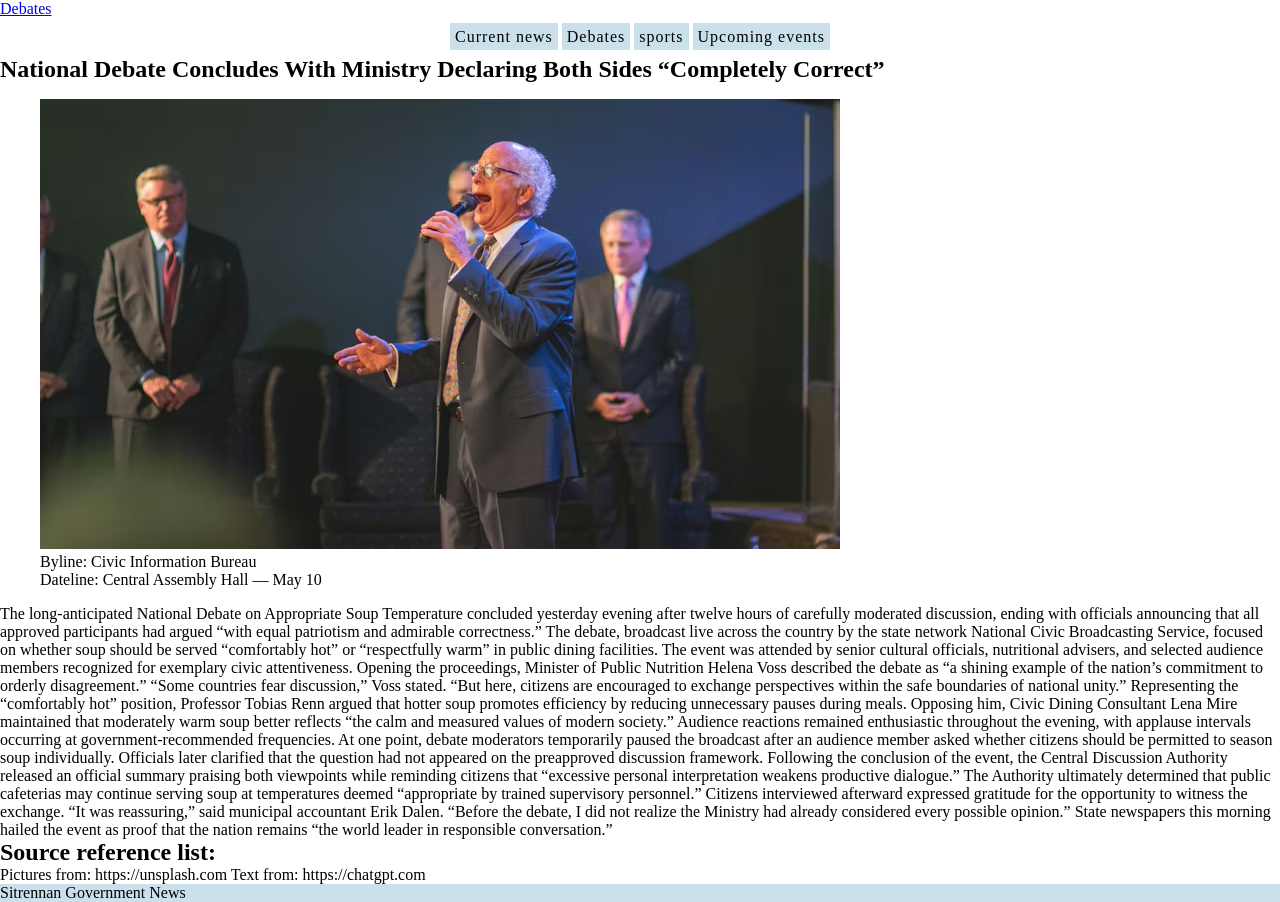
==== sida2.html @ abce7087 "fortst." ====
<!DOCTYPE html>
<html lang="en">

<head>
    <meta charset="UTF-8">
    <meta name="viewport" content="width=device-width, initial-scale=1.0">
    <title>Document</title>
    <link rel="stylesheet" href="style.css">
</head>

<body>
    <div class="container">
        <header>
            <a href="./sida2.html" class="Active">Debates</a>
            <nav>
                <a href="sida1.html">Current news</a>
                <a href="sida2.html">Debates</a>
                <a href="sida3.html">sports</a>
                <a href="sida4.html">Upcoming events</a>
            </nav>
        </header>
        <main>
            <article>
                <h2>National Debate Concludes With Ministry Declaring Both Sides “Completely Correct”</h2>
                <figure>
                    <img src="./bilder/debate.png" alt="soup">
                    <figcaption>Byline: Civic Information Bureau <br>
                        Dateline: Central Assembly Hall — May 10</figcaption>
                </figure>
                <p>
                    The long-anticipated National Debate on Appropriate Soup Temperature concluded yesterday evening
                    after twelve hours of carefully moderated discussion, ending with officials announcing that all
                    approved participants had argued “with equal patriotism and admirable correctness.”
                    The debate, broadcast live across the country by the state network National Civic Broadcasting
                    Service, focused on whether soup should be served “comfortably hot” or “respectfully warm” in public
                    dining facilities.
                    The event was attended by senior cultural officials, nutritional advisers, and selected audience
                    members recognized for exemplary civic attentiveness.
                    Opening the proceedings, Minister of Public Nutrition Helena Voss described the debate as “a shining
                    example of the nation’s commitment to orderly disagreement.”
                    “Some countries fear discussion,” Voss stated. “But here, citizens are encouraged to exchange
                    perspectives within the safe boundaries of national unity.”
                    Representing the “comfortably hot” position, Professor Tobias Renn argued that hotter soup promotes
                    efficiency by reducing unnecessary pauses during meals.
                    Opposing him, Civic Dining Consultant Lena Mire maintained that moderately warm soup better reflects
                    “the calm and measured values of modern society.”
                    Audience reactions remained enthusiastic throughout the evening, with applause intervals occurring
                    at government-recommended frequencies.
                    At one point, debate moderators temporarily paused the broadcast after an audience member asked
                    whether citizens should be permitted to season soup individually. Officials later clarified that the
                    question had not appeared on the preapproved discussion framework.
                    Following the conclusion of the event, the Central Discussion Authority released an official summary
                    praising both viewpoints while reminding citizens that “excessive personal interpretation weakens
                    productive dialogue.”
                    The Authority ultimately determined that public cafeterias may continue serving soup at temperatures
                    deemed “appropriate by trained supervisory personnel.”
                    Citizens interviewed afterward expressed gratitude for the opportunity to witness the exchange.
                    “It was reassuring,” said municipal accountant Erik Dalen. “Before the debate, I did not realize the
                    Ministry had already considered every possible opinion.”
                    State newspapers this morning hailed the event as proof that the nation remains “the world leader in
                    responsible conversation.”</p>
            </article>
        </main>
        <aside>
            <h2>Source reference list:</h2>
            <p>Pictures from: https://unsplash.com
                Text from: https://chatgpt.com</p>
        </aside>
        <footer>
            <p>Sitrennan Government News</p>
        </footer>
    </div>
    <script src="./script.js"></script>
</body>

</html>
---- style.css ----
/* Enkel CSS-reset */
html {
    box-sizing: border-box;
}

*,
*:before,
*:after {
    box-sizing: inherit;
}

body,
h1,
h2,
h3,
h4,
h5,
h6,
p,
ul {
    margin: 0;
    padding: 0;
}
body {
background-color: #c2cdd9;
}
/* Sidan */
.container {
    grid-template-columns: 3fr 1fr;
    gap: 5px;
    grid-template-areas:
    "header header"
    "main aside"
    "footer footer";
}
/* Header & meny*/
header {
background-color: #fff;
grid-area: header;
}

header .front {
text-decoration: none;
font-size: 30px;
letter-spacing: 1px;
color: black;
}
header nav {
        padding: 10px;
        text-align: center;

}
header nav a {
        text-decoration: none;
    color: black;
    letter-spacing: 1px;
padding: 5px;
        background-color: #CAE0EB;
}
/* Main */
main {
background-color: #fff;
grid-area: main;
}
/* Aside */
aside {
background-color: #fff;
grid-area: aside;
}
/* Footer */
footer {
background-color: #CAE0EB;
grid-area: Footer;
}
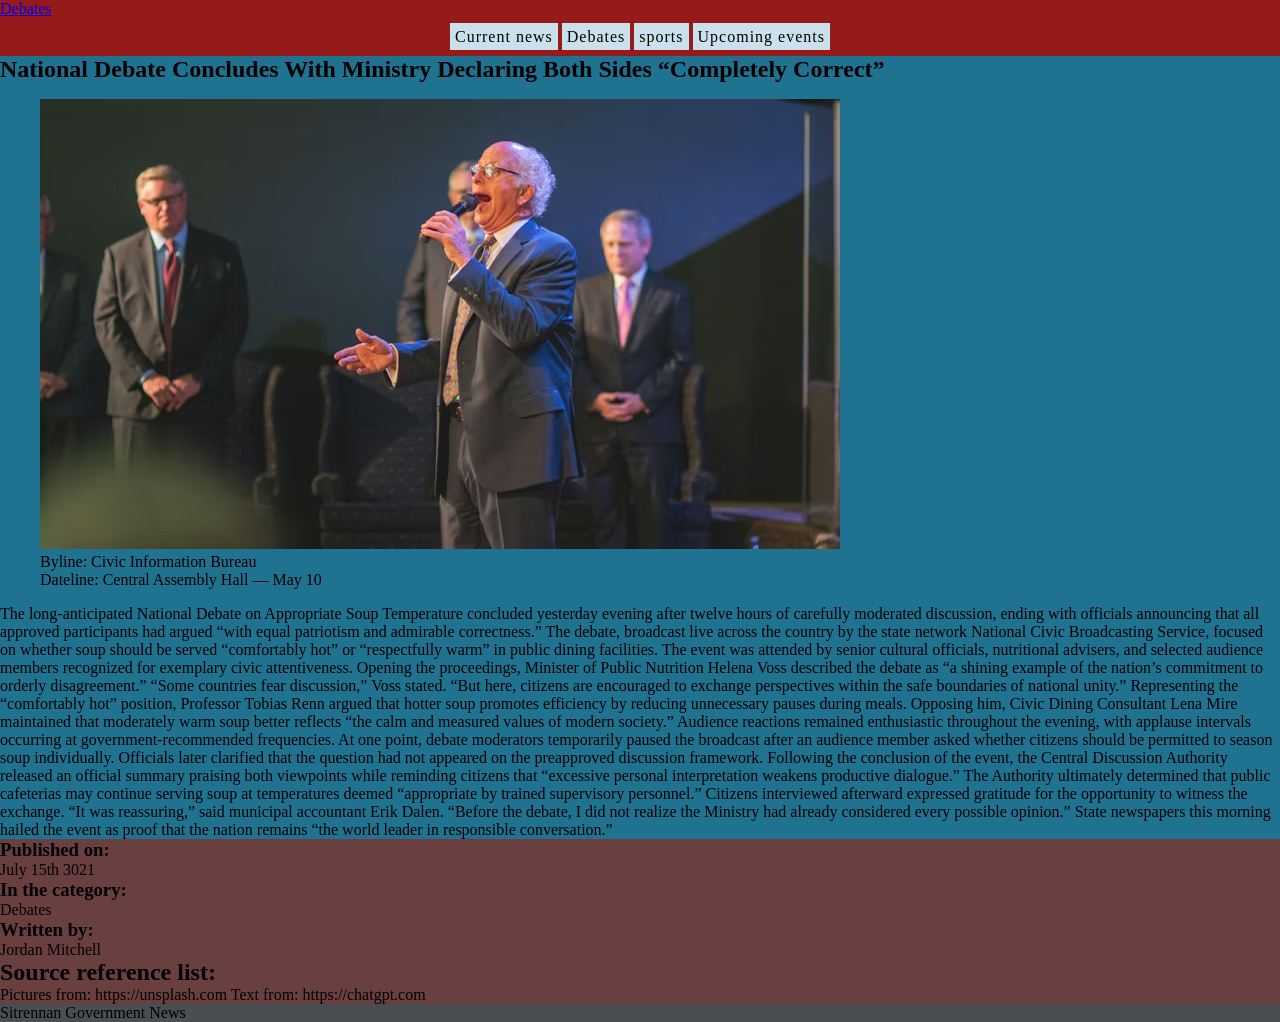
==== commit b37f8344: "forts." ====
--- a/sida2.html
+++ b/sida2.html
@@ -62,6 +62,12 @@
             </article>
         </main>
         <aside>
+                        <h3>Published on:</h3>
+            <p>July 15th 3021</p>
+            <h3>In the category:</h3>
+            <p>Debates</p>
+            <h3>Written by:</h3>
+            <p>Jordan Mitchell</p>
             <h2>Source reference list:</h2>
             <p>Pictures from: https://unsplash.com
                 Text from: https://chatgpt.com</p>
--- a/style.css
+++ b/style.css
@@ -24,10 +24,9 @@
 body {
 background-color: #c2cdd9;
 }
-/* Sidan */
+
 .container {
-    grid-template-columns: 3fr 1fr;
-    gap: 5px;
+
     grid-template-areas:
     "header header"
     "main aside"
@@ -35,8 +34,8 @@
 }
 /* Header & meny*/
 header {
-background-color: #fff;
-grid-area: header;
+background-color: #971a1a;
+grid-area: "header";
 }
 
 header .front {
@@ -44,6 +43,8 @@
 font-size: 30px;
 letter-spacing: 1px;
 color: black;
+text-decoration: none;
+
 }
 header nav {
         padding: 10px;
@@ -57,18 +58,21 @@
 padding: 5px;
         background-color: #CAE0EB;
 }
-/* Main */
+
 main {
-background-color: #fff;
-grid-area: main;
+background-color: #1f7290;
+grid-area: "main";
 }
-/* Aside */
+
 aside {
-background-color: #fff;
-grid-area: aside;
+background-color: #693f3f;
+grid-area: "aside";
 }
-/* Footer */
+aside .aside {
+    
+}
+
 footer {
-background-color: #CAE0EB;
-grid-area: Footer;
+background-color: #4b4e50;
+grid-area: "footer";
 }
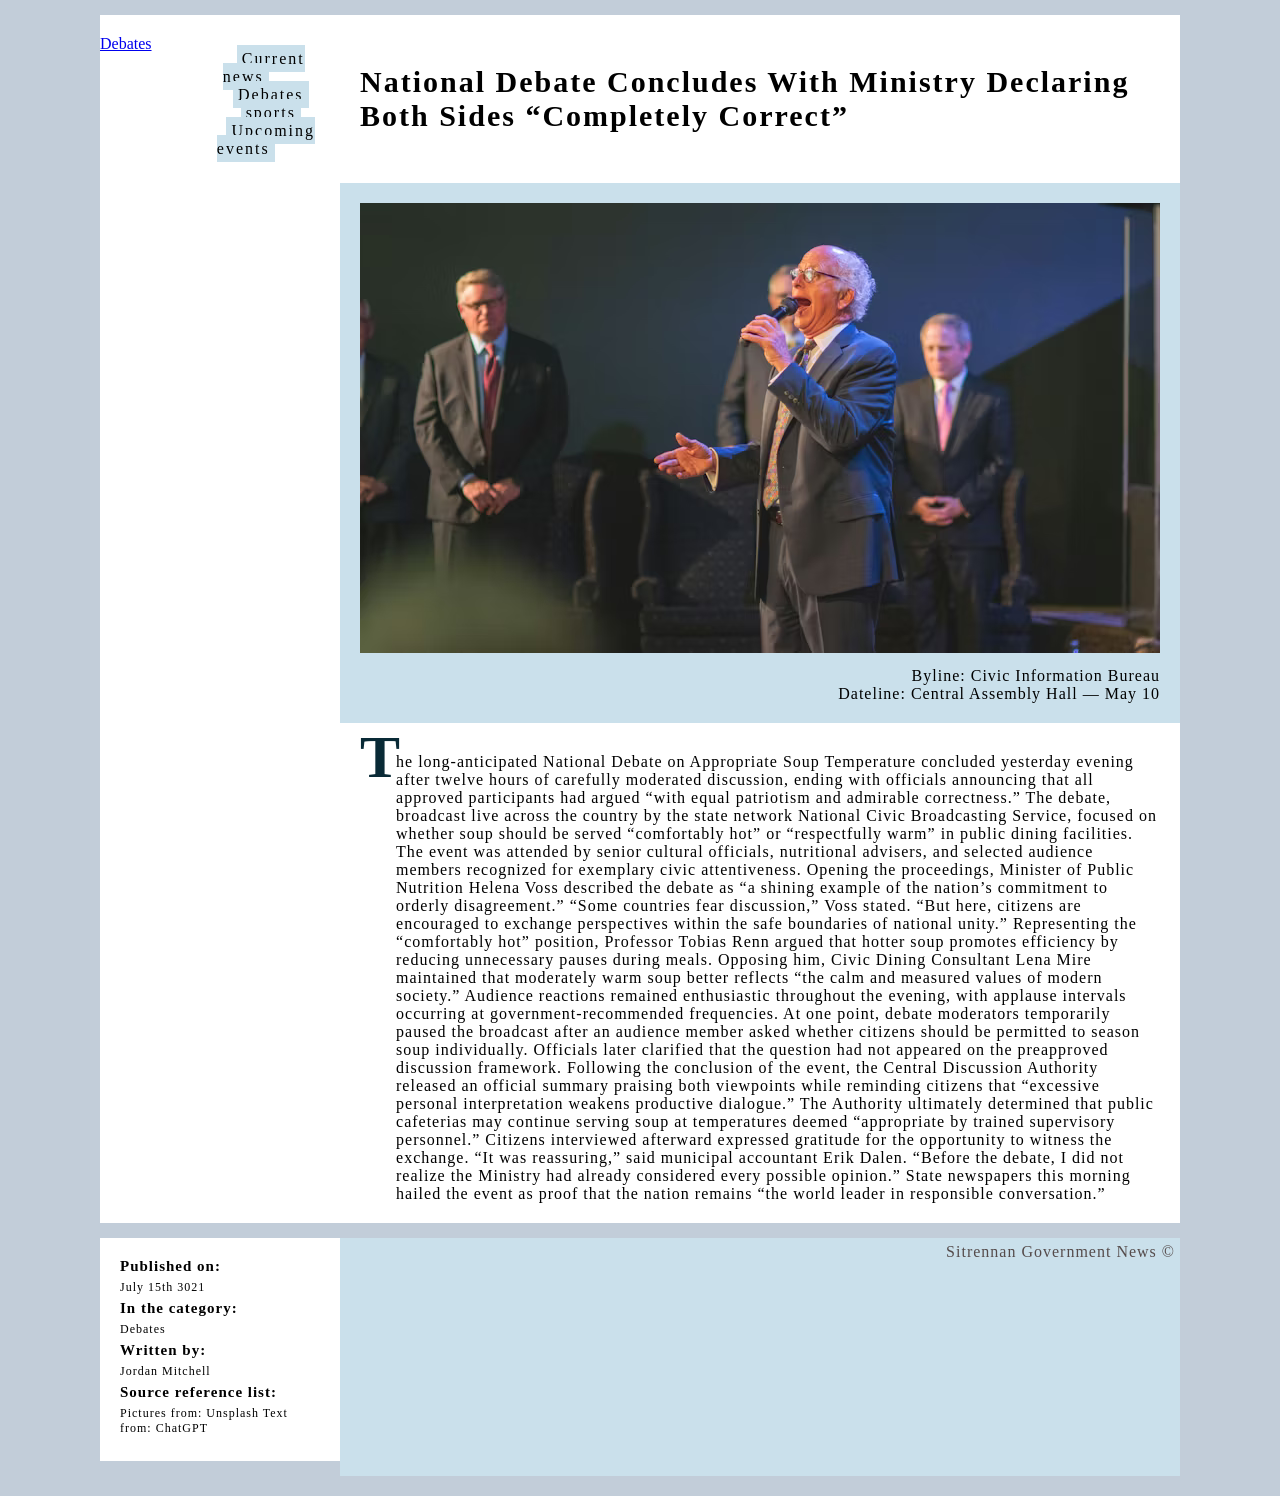
==== commit 6fcdd640: "fort." ====
--- a/sida2.html
+++ b/sida2.html
@@ -27,8 +27,10 @@
                     <figcaption>Byline: Civic Information Bureau <br>
                         Dateline: Central Assembly Hall — May 10</figcaption>
                 </figure>
+                <div class="text">
+                    <h1>T</h1>
                 <p>
-                    The long-anticipated National Debate on Appropriate Soup Temperature concluded yesterday evening
+                    he long-anticipated National Debate on Appropriate Soup Temperature concluded yesterday evening
                     after twelve hours of carefully moderated discussion, ending with officials announcing that all
                     approved participants had argued “with equal patriotism and admirable correctness.”
                     The debate, broadcast live across the country by the state network National Civic Broadcasting
@@ -59,6 +61,7 @@
                     Ministry had already considered every possible opinion.”
                     State newspapers this morning hailed the event as proof that the nation remains “the world leader in
                     responsible conversation.”</p>
+                    </div>
             </article>
         </main>
         <aside>
@@ -68,12 +71,12 @@
             <p>Debates</p>
             <h3>Written by:</h3>
             <p>Jordan Mitchell</p>
-            <h2>Source reference list:</h2>
-            <p>Pictures from: https://unsplash.com
-                Text from: https://chatgpt.com</p>
+            <h3>Source reference list:</h3>
+            <p>Pictures from: Unsplash
+                    Text from: ChatGPT</p>
         </aside>
         <footer>
-            <p>Sitrennan Government News</p>
+            <p>Sitrennan Government News ©</p>
         </footer>
     </div>
     <script src="./script.js"></script>
--- a/style.css
+++ b/style.css
@@ -21,58 +21,141 @@
     margin: 0;
     padding: 0;
 }
+
 body {
-background-color: #c2cdd9;
+    background-color: #c2cdd9
+;
+
+
 }
 
 .container {
+    width: 1080px;
+    margin: auto;
+    margin-top: 15px;
+    margin-bottom: 20px;
+    display: grid;
+    grid-template-columns: 3fr 1fr;
+    grid-template-areas:
+        "header header"
+        "main aside"
+        "footer footer";
 
-    grid-template-areas:
-    "header header"
-    "main aside"
-    "footer footer";
 }
+
 /* Header & meny*/
 header {
-background-color: #971a1a;
-grid-area: "header";
+    background-color: #fff;
+    grid-area: "header";
+    padding-top: 20px;
+    display: flex;
+    padding-bottom: 20px;
+    margin-bottom: 15px;
 }
 
 header .front {
-text-decoration: none;
-font-size: 30px;
-letter-spacing: 1px;
-color: black;
-text-decoration: none;
+    text-decoration: none;
+    font-size: 30px;
+    letter-spacing: 1px;
+    color: black;
+    text-decoration: none;
 
 }
-header nav {
-        padding: 10px;
-        text-align: center;
+
+header .head a {
+    text-decoration: none;
+    font-size: 40px;
+    color: #000000;
+    margin: 50px;
+letter-spacing: 2px;
 
 }
+
+header nav {
+    margin-top: 5px;
+    padding: 10px;
+    text-align: center;
+
+
+}
+
 header nav a {
-        text-decoration: none;
+    text-decoration: none;
     color: black;
     letter-spacing: 1px;
-padding: 5px;
-        background-color: #CAE0EB;
+    padding: 5px;
+    background-color: #CAE0EB;
+    margin-left: 50px;
+    letter-spacing: 2px;
 }
 
 main {
-background-color: #1f7290;
-grid-area: "main";
+    background-color: #fff;
+    grid-area: "main";
+    margin-bottom: 15px;
+}
+
+main article h2 {
+    font-size: 30px;
+    padding: 50px 20px;
+    letter-spacing: 2px;
+}
+
+main article figure {
+    background-color: #CAE0EB;
+    padding: 20px;
+    width: fit-content;
+    margin: auto;
+}
+
+main article figure img {}
+
+main article figure figcaption {
+    padding-top: 10px;
+    text-align: right;
+    letter-spacing: 1px;
+}
+
+main article .text {
+    display: flex;
+letter-spacing: 1px;
+
+}
+
+main article .text h1 {
+    padding-left: 20px;
+    margin-right: -5px;
+    font-size: 60px;
+    color: #092a36;
+}
+
+main article .text p {
+    margin-top: 30px;
+    padding-bottom: 20px;
+    padding-right: 20px;
 }
 
 aside {
-background-color: #693f3f;
-grid-area: "aside";
+    background-color: #fff;
+    grid-area: "aside";
+    letter-spacing: 1px;
+    margin-bottom: 15px;
+    padding: 20px;
 }
-aside .aside {
-    
+
+aside h3 {
+    font-size: 15px;
+}
+aside p {
+font-size: 12px;
+padding: 5px 0px 5px;
 }
 
 footer {
-background-color: #4b4e50;
-grid-area: "footer";
-}
+    background-color: #CAE0EB;
+    grid-area: "footer";
+    letter-spacing: 1px;
+    color: #554b4b;
+    padding: 5px;
+    text-align: right;
+}
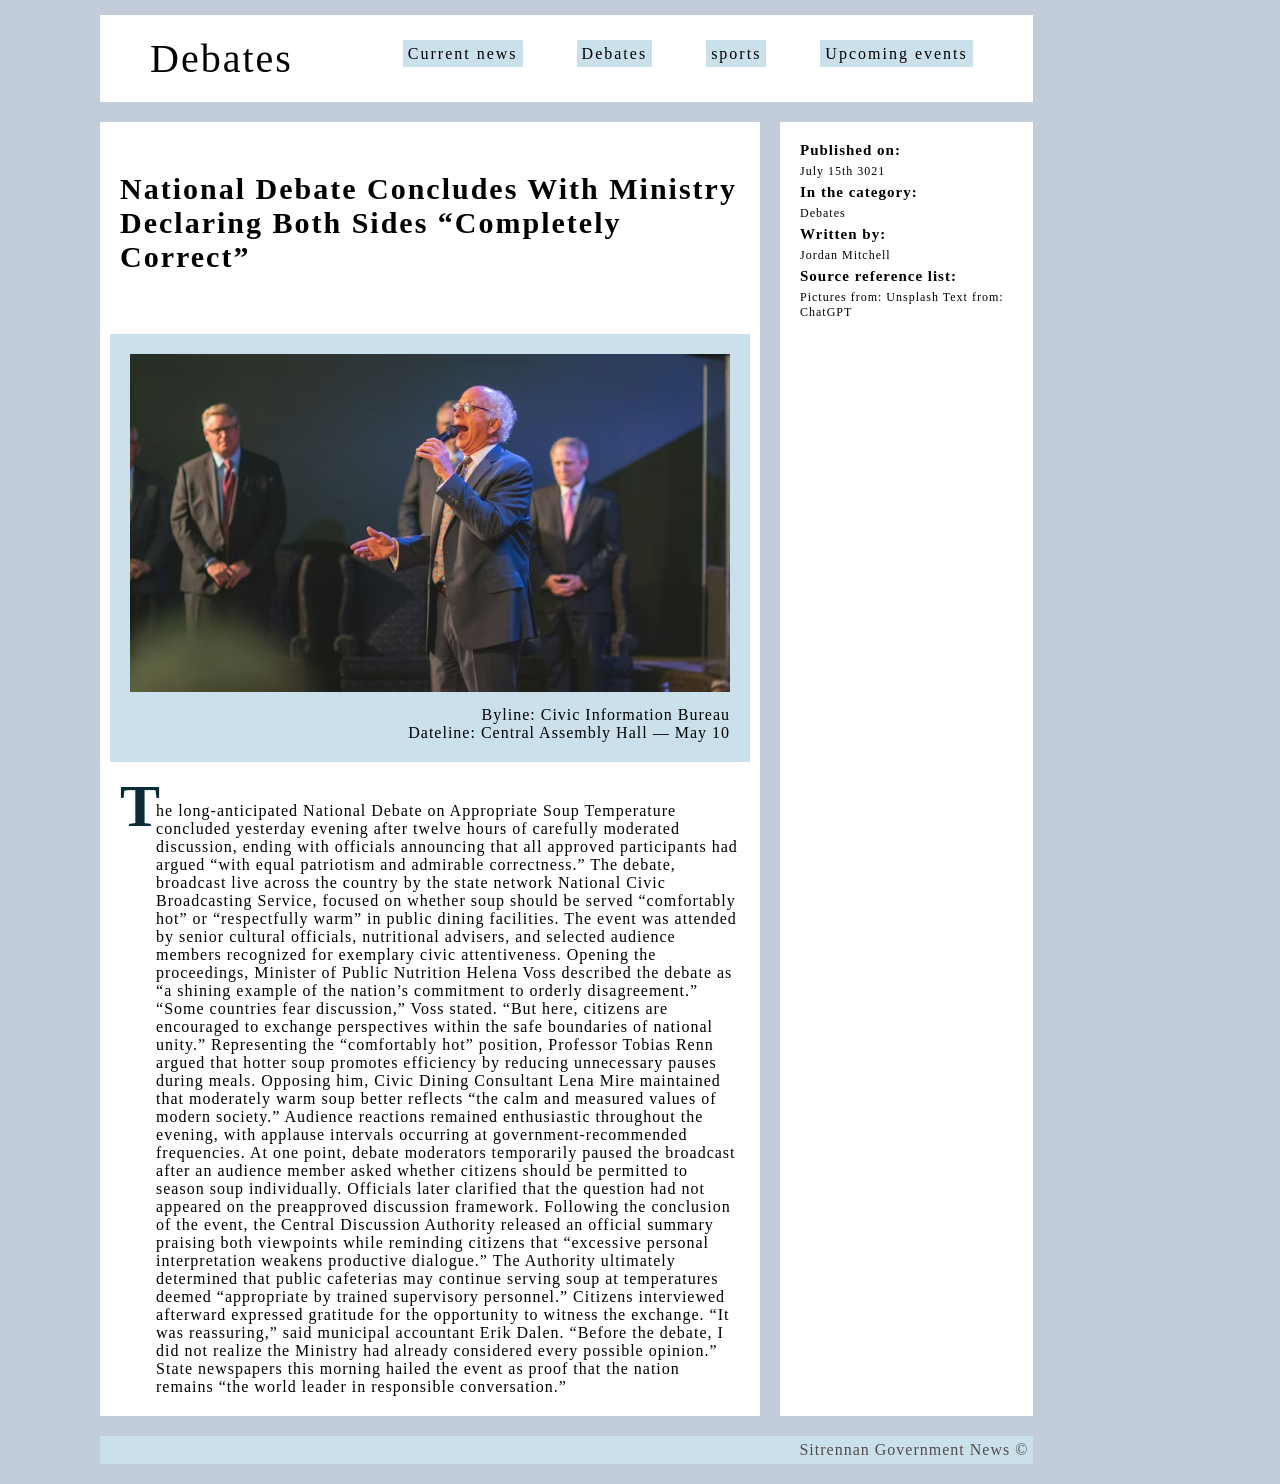
==== commit 7b32c714: "hg" ====
--- a/sida2.html
+++ b/sida2.html
@@ -11,7 +11,10 @@
 <body>
     <div class="container">
         <header>
-            <a href="./sida2.html" class="Active">Debates</a>
+            
+            <div class="head">
+            <a href="./sida1.html" class="Active">Debates</a>
+            </div>
             <nav>
                 <a href="sida1.html">Current news</a>
                 <a href="sida2.html">Debates</a>
--- a/style.css
+++ b/style.css
@@ -35,22 +35,22 @@
     margin-top: 15px;
     margin-bottom: 20px;
     display: grid;
-    grid-template-columns: 3fr 1fr;
-    grid-template-areas:
-        "header header"
-        "main aside"
-        "footer footer";
+    grid-template-columns: 1fr 2fr 1fr;
+    gap: 20px;
+    grid-template-areas: "sidhuvud sidhuvud"
+        "innerhall siddel"
+        "sidfot sidfot";
 
 }
 
-/* Header & meny*/
+/* sidhuvud & meny*/
 header {
     background-color: #fff;
-    grid-area: "header";
+    grid-area: sidhuvud;
     padding-top: 20px;
     display: flex;
     padding-bottom: 20px;
-    margin-bottom: 15px;
+
 }
 
 header .front {
@@ -72,7 +72,6 @@
 }
 
 header nav {
-    margin-top: 5px;
     padding: 10px;
     text-align: center;
 
@@ -91,8 +90,8 @@
 
 main {
     background-color: #fff;
-    grid-area: "main";
-    margin-bottom: 15px;
+    grid-area: innerhall;
+
 }
 
 main article h2 {
@@ -106,9 +105,13 @@
     padding: 20px;
     width: fit-content;
     margin: auto;
+    margin: 10px;
 }
 
-main article figure img {}
+main article figure img {
+    width: 600px;
+
+}
 
 main article figure figcaption {
     padding-top: 10px;
@@ -137,9 +140,8 @@
 
 aside {
     background-color: #fff;
-    grid-area: "aside";
+    grid-area: siddel;
     letter-spacing: 1px;
-    margin-bottom: 15px;
     padding: 20px;
 }
 
@@ -153,7 +155,7 @@
 
 footer {
     background-color: #CAE0EB;
-    grid-area: "footer";
+    grid-area: sidfot;
     letter-spacing: 1px;
     color: #554b4b;
     padding: 5px;
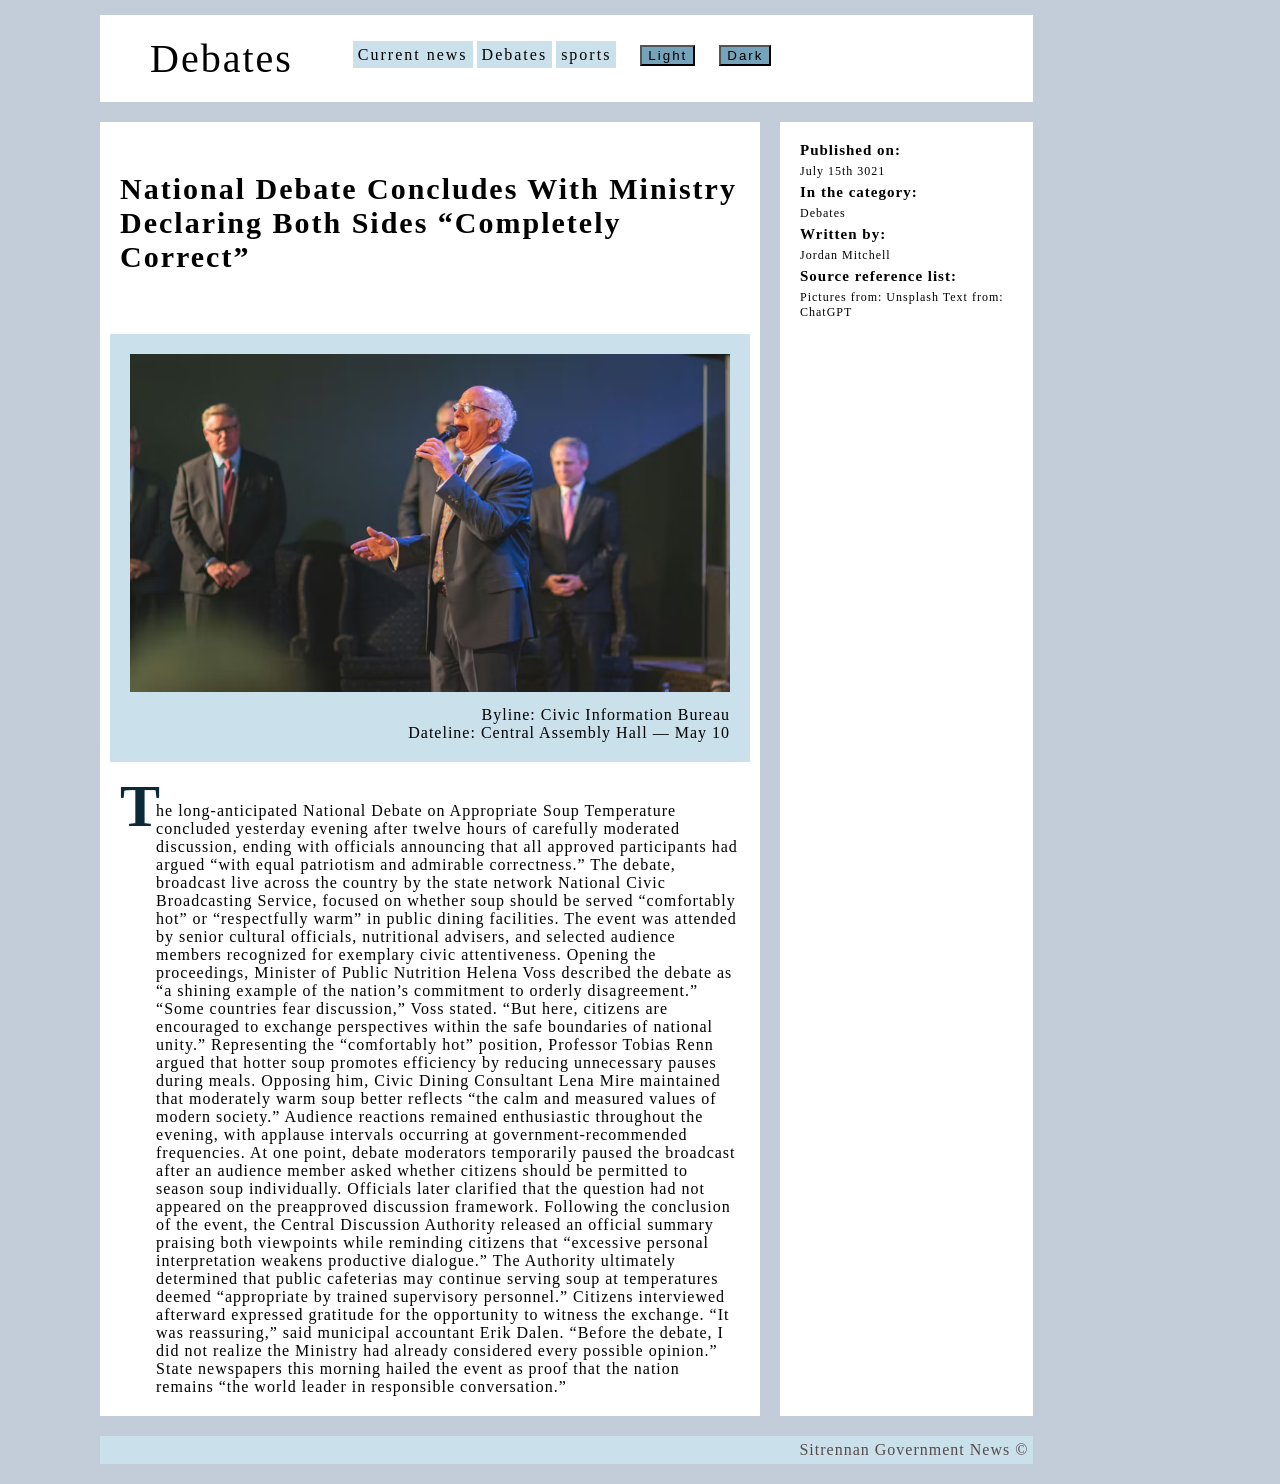
==== commit 5812b95f: "forts." ====
--- a/sida2.html
+++ b/sida2.html
@@ -19,7 +19,8 @@
                 <a href="sida1.html">Current news</a>
                 <a href="sida2.html">Debates</a>
                 <a href="sida3.html">sports</a>
-                <a href="sida4.html">Upcoming events</a>
+                 <button onclick= "light ()">Light</button>
+                <button onclick= "dark ()">Dark</button>
             </nav>
         </header>
         <main>
--- a/style.css
+++ b/style.css
@@ -40,7 +40,6 @@
     grid-template-areas: "sidhuvud sidhuvud"
         "innerhall siddel"
         "sidfot sidfot";
-
 }
 
 /* sidhuvud & meny*/
@@ -73,19 +72,20 @@
 
 header nav {
     padding: 10px;
-    text-align: center;
-
 
 }
 
 header nav a {
     text-decoration: none;
     color: black;
-    letter-spacing: 1px;
     padding: 5px;
     background-color: #CAE0EB;
-    margin-left: 50px;
     letter-spacing: 2px;
+}
+header nav button {
+    background-color: #74a3ba;
+        letter-spacing: 2px;
+margin-left: 20px;
 }
 
 main {
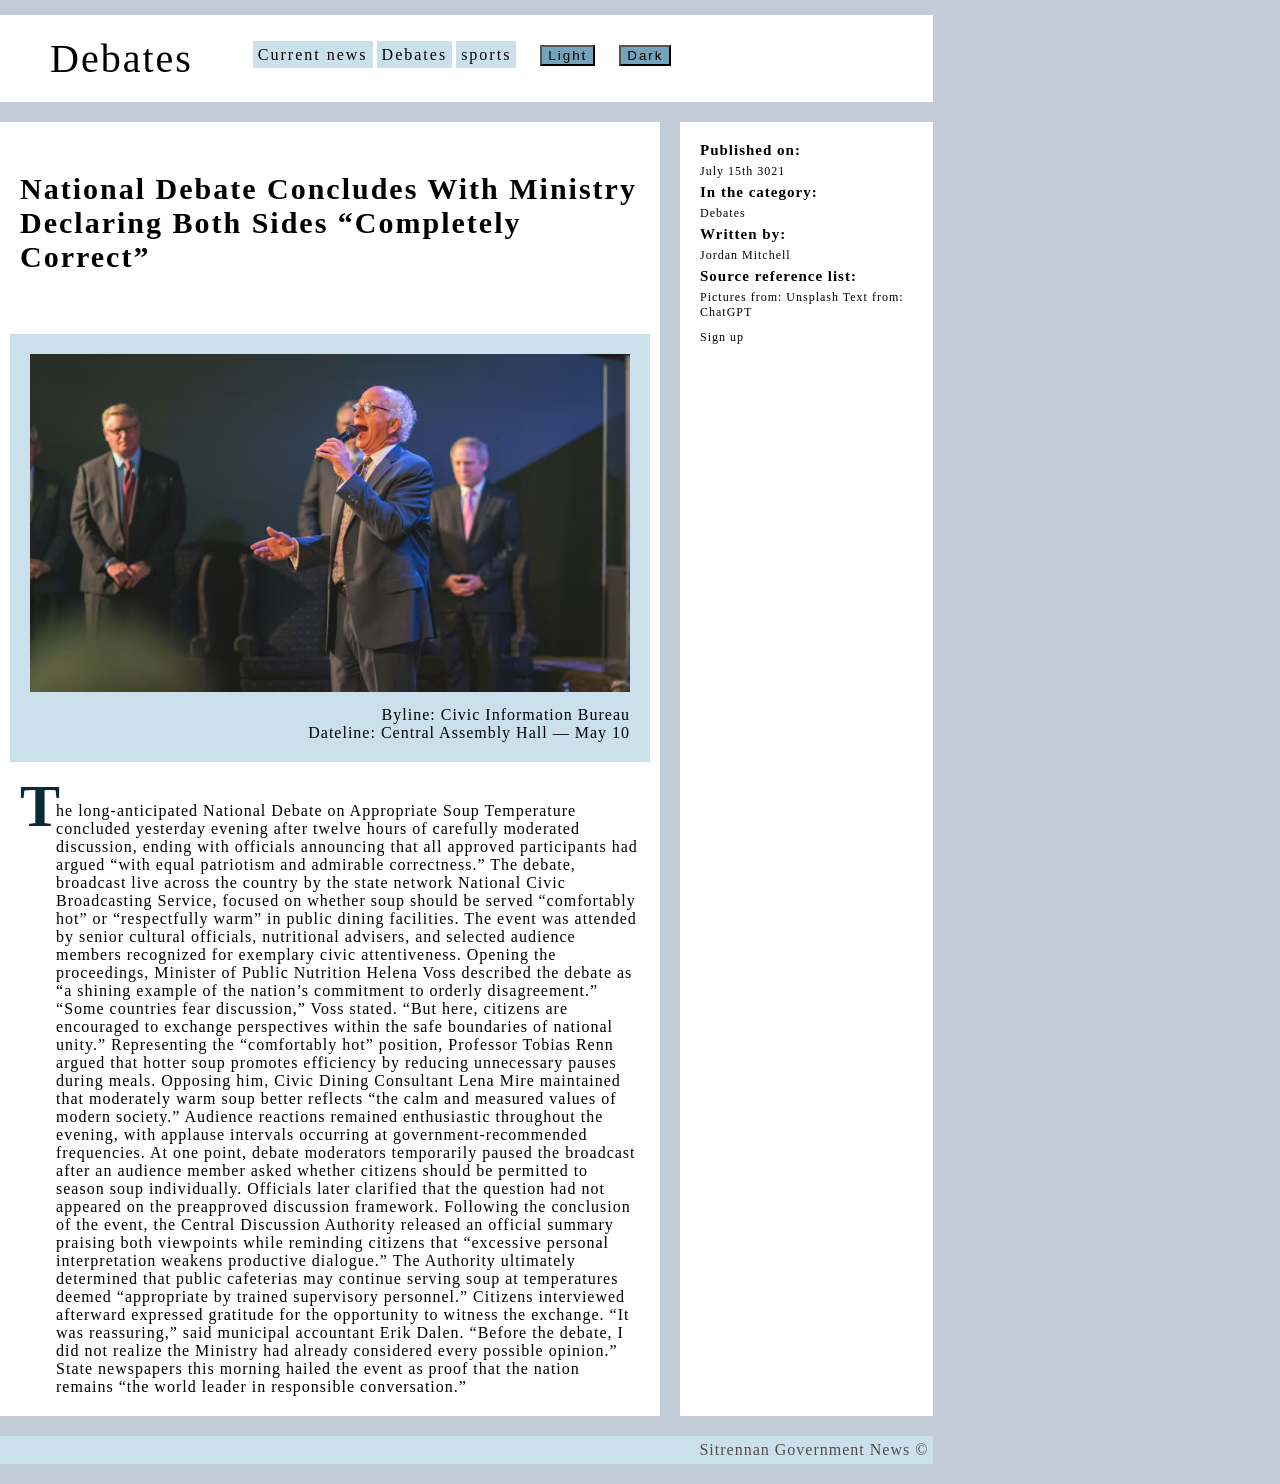
==== commit fd8b6ee0: "forts." ====
--- a/sida2.html
+++ b/sida2.html
@@ -78,6 +78,7 @@
             <h3>Source reference list:</h3>
             <p>Pictures from: Unsplash
                     Text from: ChatGPT</p>
+                    <p onmouseover="sign()">Sign up</p>
         </aside>
         <footer>
             <p>Sitrennan Government News ©</p>
--- a/style.css
+++ b/style.css
@@ -23,15 +23,11 @@
 }
 
 body {
-    background-color: #c2cdd9
-;
-
-
+    background-color: #c2cdd9;
 }
 
 .container {
     width: 1080px;
-    margin: auto;
     margin-top: 15px;
     margin-bottom: 20px;
     display: grid;
@@ -40,6 +36,7 @@
     grid-template-areas: "sidhuvud sidhuvud"
         "innerhall siddel"
         "sidfot sidfot";
+        
 }
 
 /* sidhuvud & meny*/
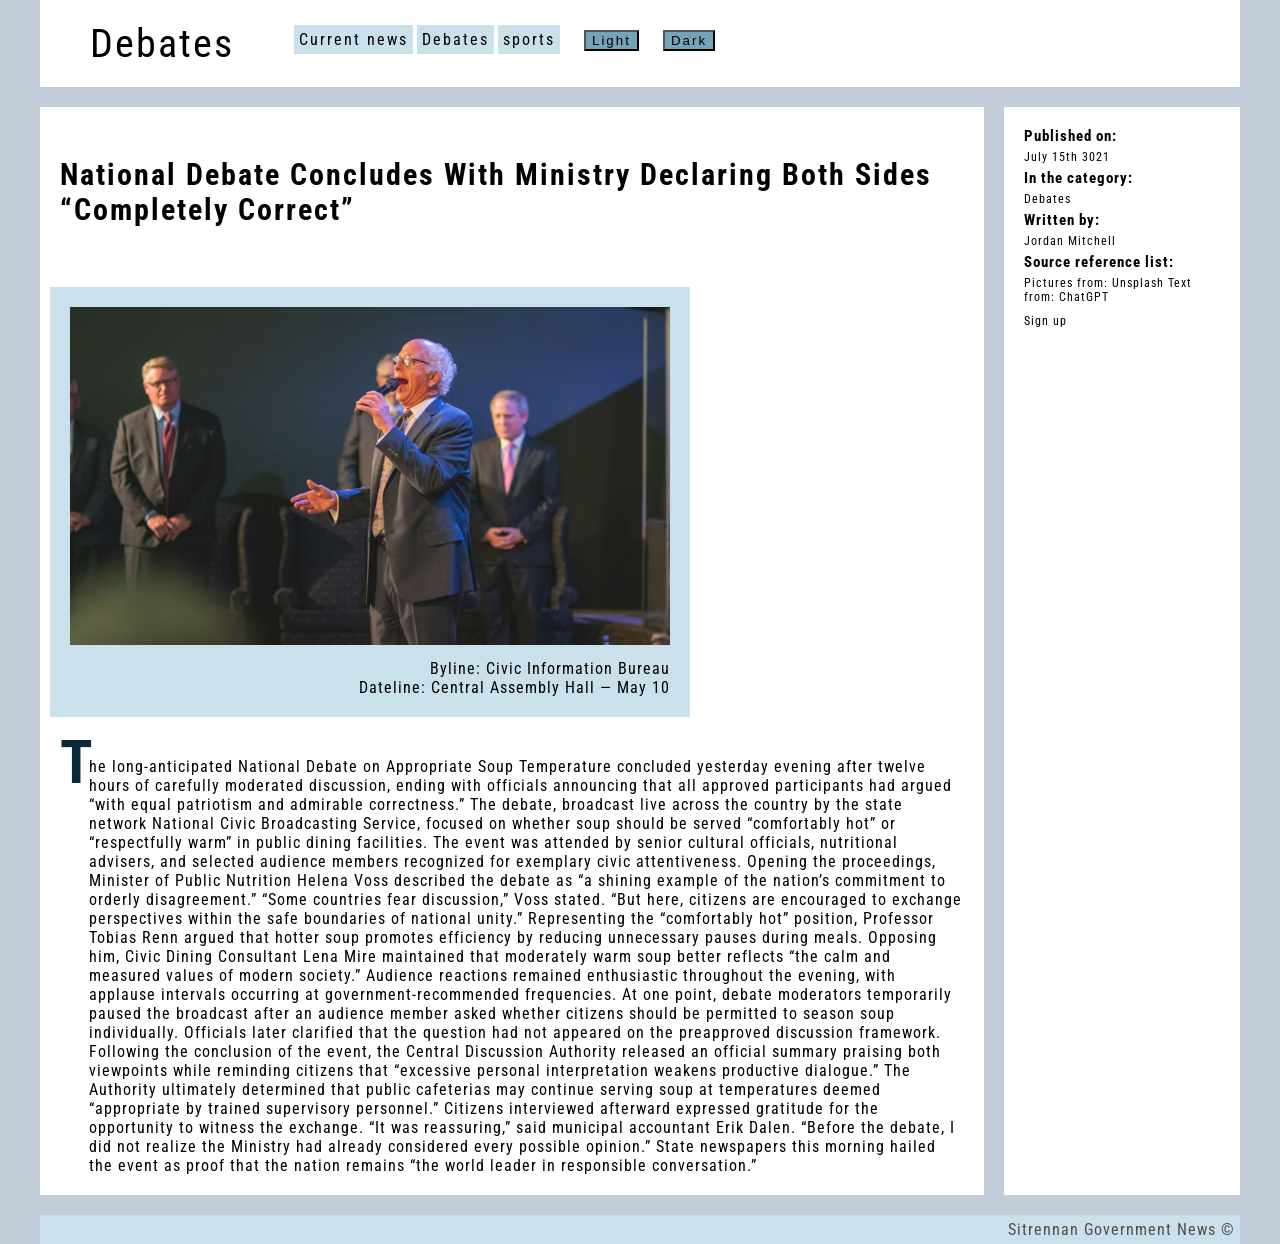
==== commit 1a776632: "forts." ====
--- a/sida2.html
+++ b/sida2.html
@@ -11,16 +11,16 @@
 <body>
     <div class="container">
         <header>
-            
+
             <div class="head">
-            <a href="./sida1.html" class="Active">Debates</a>
+                <a href="./sida1.html" class="Active">Debates</a>
             </div>
             <nav>
                 <a href="sida1.html">Current news</a>
                 <a href="sida2.html">Debates</a>
                 <a href="sida3.html">sports</a>
-                 <button onclick= "light ()">Light</button>
-                <button onclick= "dark ()">Dark</button>
+                <button onclick="light ()">Light</button>
+                <button onclick="dark ()">Dark</button>
             </nav>
         </header>
         <main>
@@ -33,56 +33,67 @@
                 </figure>
                 <div class="text">
                     <h1>T</h1>
-                <p>
-                    he long-anticipated National Debate on Appropriate Soup Temperature concluded yesterday evening
-                    after twelve hours of carefully moderated discussion, ending with officials announcing that all
-                    approved participants had argued “with equal patriotism and admirable correctness.”
-                    The debate, broadcast live across the country by the state network National Civic Broadcasting
-                    Service, focused on whether soup should be served “comfortably hot” or “respectfully warm” in public
-                    dining facilities.
-                    The event was attended by senior cultural officials, nutritional advisers, and selected audience
-                    members recognized for exemplary civic attentiveness.
-                    Opening the proceedings, Minister of Public Nutrition Helena Voss described the debate as “a shining
-                    example of the nation’s commitment to orderly disagreement.”
-                    “Some countries fear discussion,” Voss stated. “But here, citizens are encouraged to exchange
-                    perspectives within the safe boundaries of national unity.”
-                    Representing the “comfortably hot” position, Professor Tobias Renn argued that hotter soup promotes
-                    efficiency by reducing unnecessary pauses during meals.
-                    Opposing him, Civic Dining Consultant Lena Mire maintained that moderately warm soup better reflects
-                    “the calm and measured values of modern society.”
-                    Audience reactions remained enthusiastic throughout the evening, with applause intervals occurring
-                    at government-recommended frequencies.
-                    At one point, debate moderators temporarily paused the broadcast after an audience member asked
-                    whether citizens should be permitted to season soup individually. Officials later clarified that the
-                    question had not appeared on the preapproved discussion framework.
-                    Following the conclusion of the event, the Central Discussion Authority released an official summary
-                    praising both viewpoints while reminding citizens that “excessive personal interpretation weakens
-                    productive dialogue.”
-                    The Authority ultimately determined that public cafeterias may continue serving soup at temperatures
-                    deemed “appropriate by trained supervisory personnel.”
-                    Citizens interviewed afterward expressed gratitude for the opportunity to witness the exchange.
-                    “It was reassuring,” said municipal accountant Erik Dalen. “Before the debate, I did not realize the
-                    Ministry had already considered every possible opinion.”
-                    State newspapers this morning hailed the event as proof that the nation remains “the world leader in
-                    responsible conversation.”</p>
-                    </div>
+                    <p>
+                        he long-anticipated National Debate on Appropriate Soup Temperature concluded yesterday evening
+                        after twelve hours of carefully moderated discussion, ending with officials announcing that all
+                        approved participants had argued “with equal patriotism and admirable correctness.”
+                        The debate, broadcast live across the country by the state network National Civic Broadcasting
+                        Service, focused on whether soup should be served “comfortably hot” or “respectfully warm” in
+                        public
+                        dining facilities.
+                        The event was attended by senior cultural officials, nutritional advisers, and selected audience
+                        members recognized for exemplary civic attentiveness.
+                        Opening the proceedings, Minister of Public Nutrition Helena Voss described the debate as “a
+                        shining
+                        example of the nation’s commitment to orderly disagreement.”
+                        “Some countries fear discussion,” Voss stated. “But here, citizens are encouraged to exchange
+                        perspectives within the safe boundaries of national unity.”
+                        Representing the “comfortably hot” position, Professor Tobias Renn argued that hotter soup
+                        promotes
+                        efficiency by reducing unnecessary pauses during meals.
+                        Opposing him, Civic Dining Consultant Lena Mire maintained that moderately warm soup better
+                        reflects
+                        “the calm and measured values of modern society.”
+                        Audience reactions remained enthusiastic throughout the evening, with applause intervals
+                        occurring
+                        at government-recommended frequencies.
+                        At one point, debate moderators temporarily paused the broadcast after an audience member asked
+                        whether citizens should be permitted to season soup individually. Officials later clarified that
+                        the
+                        question had not appeared on the preapproved discussion framework.
+                        Following the conclusion of the event, the Central Discussion Authority released an official
+                        summary
+                        praising both viewpoints while reminding citizens that “excessive personal interpretation
+                        weakens
+                        productive dialogue.”
+                        The Authority ultimately determined that public cafeterias may continue serving soup at
+                        temperatures
+                        deemed “appropriate by trained supervisory personnel.”
+                        Citizens interviewed afterward expressed gratitude for the opportunity to witness the exchange.
+                        “It was reassuring,” said municipal accountant Erik Dalen. “Before the debate, I did not realize
+                        the
+                        Ministry had already considered every possible opinion.”
+                        State newspapers this morning hailed the event as proof that the nation remains “the world
+                        leader in
+                        responsible conversation.”</p>
+                </div>
             </article>
         </main>
         <aside>
-                        <h3>Published on:</h3>
+            <h2>Published on:</h2>
             <p>July 15th 3021</p>
-            <h3>In the category:</h3>
+            <h2>In the category:</h2>
             <p>Debates</p>
-            <h3>Written by:</h3>
+            <h2>Written by:</h2>
             <p>Jordan Mitchell</p>
-            <h3>Source reference list:</h3>
+            <h2>Source reference list:</h2>
             <p>Pictures from: Unsplash
-                    Text from: ChatGPT</p>
-                    <p onmouseover="sign()">Sign up</p>
-        </aside>
-        <footer>
-            <p>Sitrennan Government News ©</p>
-        </footer>
+                Text from: ChatGPT</p>
+            <p onmouseover="sign()">Sign up</p>
+    </aside>
+    <footer>
+        <p>Sitrennan Government News ©</p>
+    </footer>
     </div>
     <script src="./script.js"></script>
 </body>
--- a/style.css
+++ b/style.css
@@ -1,3 +1,5 @@
+@import url('https://fonts.googleapis.com/css2?family=Roboto+Condensed:ital,wght@0,100..900;1,100..900&display=swap');
+
 /* Enkel CSS-reset */
 html {
     box-sizing: border-box;
@@ -27,16 +29,18 @@
 }
 
 .container {
-    width: 1080px;
+    width: 1200px;
     margin-top: 15px;
     margin-bottom: 20px;
     display: grid;
-    grid-template-columns: 1fr 2fr 1fr;
+    grid-template-columns: 4fr 1fr;
     gap: 20px;
     grid-template-areas: "sidhuvud sidhuvud"
         "innerhall siddel"
         "sidfot sidfot";
-        
+    margin: auto;
+    font-family: "Roboto Condensed", sans-serif;
+    font-optical-sizing: auto;
 }
 
 /* sidhuvud & meny*/
@@ -46,7 +50,6 @@
     padding-top: 20px;
     display: flex;
     padding-bottom: 20px;
-
 }
 
 header .front {
@@ -55,7 +58,6 @@
     letter-spacing: 1px;
     color: black;
     text-decoration: none;
-
 }
 
 header .head a {
@@ -63,7 +65,7 @@
     font-size: 40px;
     color: #000000;
     margin: 50px;
-letter-spacing: 2px;
+    letter-spacing: 2px;
 
 }
 
@@ -71,18 +73,27 @@
     padding: 10px;
 
 }
-
+header nav :hover {
+    text-decoration: none;
+    color: black;
+    padding: 5px;
+    background-color: #fff8b9;
+    letter-spacing: 2px;
+    margin-top: 5px;
+}
 header nav a {
     text-decoration: none;
     color: black;
     padding: 5px;
     background-color: #CAE0EB;
     letter-spacing: 2px;
+    margin-top: 5px;
+
 }
 header nav button {
     background-color: #74a3ba;
-        letter-spacing: 2px;
-margin-left: 20px;
+    letter-spacing: 2px;
+    margin-left: 20px;
 }
 
 main {
@@ -103,6 +114,7 @@
     width: fit-content;
     margin: auto;
     margin: 10px;
+    align-content: center;
 }
 
 main article figure img {
@@ -118,7 +130,7 @@
 
 main article .text {
     display: flex;
-letter-spacing: 1px;
+    letter-spacing: 1px;
 
 }
 
@@ -142,12 +154,13 @@
     padding: 20px;
 }
 
-aside h3 {
+aside h2 {
     font-size: 15px;
 }
+
 aside p {
-font-size: 12px;
-padding: 5px 0px 5px;
+    font-size: 12px;
+    padding: 5px 0px 5px;
 }
 
 footer {
@@ -157,4 +170,41 @@
     color: #554b4b;
     padding: 5px;
     text-align: right;
+}
+
+/* Om skärmen/fönstret är mindre än 1200px? */
+@media (max-width: 1200px) {
+    .container {
+        width: 100%;
+    }
+}
+
+/* Om skärmen/fönstret är mindre än 768px (läsplatta) */
+@media (max-width: 768px) {
+    .container {
+        grid-template-columns: auto;
+        grid-template-areas:
+            "sidhuvud"
+            "innerhall"
+            "siddel"
+            "sidfot";
+    }
+}
+
+/* Om mindre än 576px */
+@media (max-width:576px) {
+    header h1 {
+        font-size: 2em;
+        text-align: center;
+    }
+
+    header nav a {
+        display: block;
+        width: 90%;
+    }
+
+    main article figure img {
+        width: 500px;
+
+    }
 }
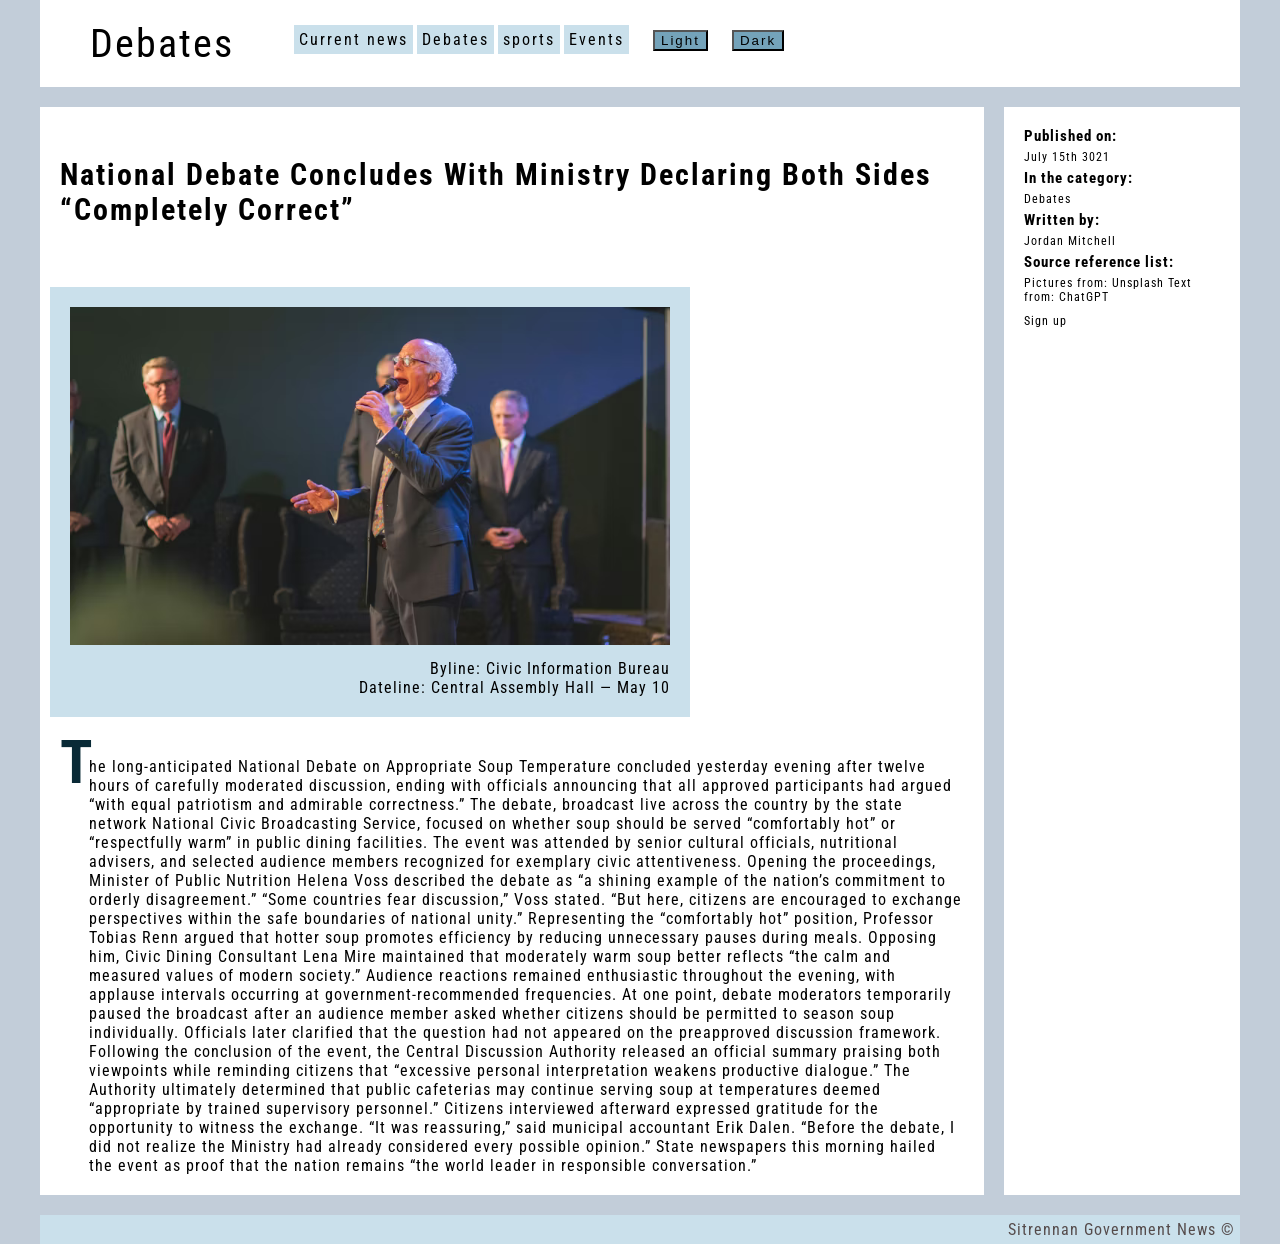
==== commit 9ec79559: "klar med slutprojekt." ====
--- a/sida2.html
+++ b/sida2.html
@@ -19,6 +19,7 @@
                 <a href="sida1.html">Current news</a>
                 <a href="sida2.html">Debates</a>
                 <a href="sida3.html">sports</a>
+                <a href="index4.html">Events</a>
                 <button onclick="light ()">Light</button>
                 <button onclick="dark ()">Dark</button>
             </nav>
